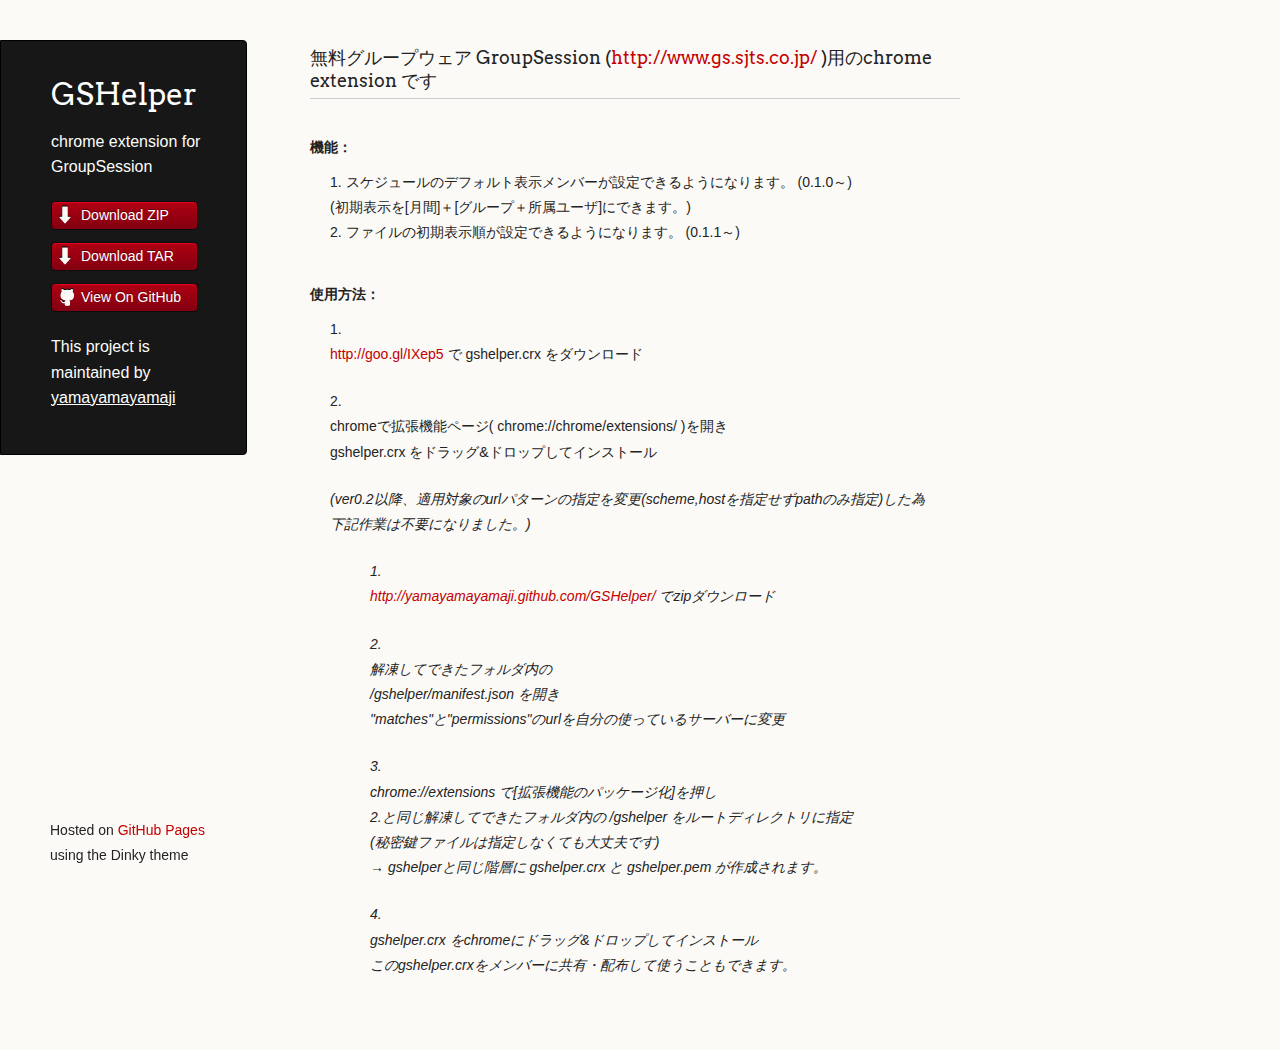
==== index.html @ 356bb2ce "Create gh-pages branch via GitHub" ====
<!doctype html>
<html>
  <head>
    <meta charset="utf-8">
    <meta http-equiv="X-UA-Compatible" content="chrome=1">
    <title>GSHelper by yamayamayamaji</title>

    <link rel="stylesheet" href="stylesheets/styles.css">
    <link rel="stylesheet" href="stylesheets/pygment_trac.css">
    <script src="javascripts/scale.fix.js"></script>
    <meta name="viewport" content="width=device-width, initial-scale=1, user-scalable=no">
    <!--[if lt IE 9]>
    <script src="//html5shiv.googlecode.com/svn/trunk/html5.js"></script>
    <![endif]-->
  </head>
  <body>
    <div class="wrapper">
      <header>
        <h1 class="header">GSHelper</h1>
        <p class="header">chrome extension for GroupSession</p>

        <ul>
          <li class="download"><a class="buttons" href="https://github.com/yamayamayamaji/GSHelper/zipball/master">Download ZIP</a></li>
          <li class="download"><a class="buttons" href="https://github.com/yamayamayamaji/GSHelper/tarball/master">Download TAR</a></li>
          <li><a class="buttons github" href="https://github.com/yamayamayamaji/GSHelper">View On GitHub</a></li>
        </ul>

        <p class="header">This project is maintained by <a class="header name" href="https://github.com/yamayamayamaji">yamayamayamaji</a></p>


      </header>
      <section>
        <h3>無料グループウェア GroupSession (<a href="http://www.gs.sjts.co.jp/">http://www.gs.sjts.co.jp/</a> )用のchrome extension です</h3>

<h4>機能：</h4>

<ol>
<li>スケジュールのデフォルト表示メンバーが設定できるようになります。 (0.1.0～)<br>
(初期表示を[月間]＋[グループ＋所属ユーザ]にできます。)<br>
</li>
<li>ファイルの初期表示順が設定できるようになります。 (0.1.1～)<br>
</li>
</ol><h4>使用方法：</h4>

<ol>
<li><p><a href="http://goo.gl/IXep5">http://goo.gl/IXep5</a> で gshelper.crx をダウンロード  </p></li>
<li><p>chromeで拡張機能ページ( chrome://chrome/extensions/ )を開き<br>
gshelper.crx をドラッグ&amp;ドロップしてインストール  </p></li>
</ol><blockquote>
<p><em>(ver0.2以降、適用対象のurlパターンの指定を変更(scheme,hostを指定せずpathのみ指定)した為<br>
下記作業は不要になりました。)</em></p>

<blockquote>
<ol>
<li><p><a href="http://yamayamayamaji.github.com/GSHelper/">http://yamayamayamaji.github.com/GSHelper/</a> でzipダウンロード  </p></li>
<li><p>解凍してできたフォルダ内の<br>
/gshelper/manifest.json を開き<br>
"matches"と"permissions"のurlを自分の使っているサーバーに変更  </p></li>
<li><p>chrome://extensions で[拡張機能のパッケージ化]を押し<br>
2.と同じ解凍してできたフォルダ内の /gshelper をルートディレクトリに指定<br>
(秘密鍵ファイルは指定しなくても大丈夫です)<br>
→ gshelperと同じ階層に gshelper.crx と gshelper.pem が作成されます。  </p></li>
<li><p>gshelper.crx をchromeにドラッグ&amp;ドロップしてインストール<br>
このgshelper.crxをメンバーに共有・配布して使うこともできます。  </p></li>
</ol>
</blockquote>
</blockquote>
      </section>
      <footer>
        <p><small>Hosted on <a href="https://pages.github.com">GitHub Pages</a> using the Dinky theme</small></p>
      </footer>
    </div>
    <!--[if !IE]><script>fixScale(document);</script><![endif]-->
		          <script type="text/javascript">
            var gaJsHost = (("https:" == document.location.protocol) ? "https://ssl." : "http://www.");
            document.write(unescape("%3Cscript src='" + gaJsHost + "google-analytics.com/ga.js' type='text/javascript'%3E%3C/script%3E"));
          </script>
          <script type="text/javascript">
            try {
              var pageTracker = _gat._getTracker("UA-31829544-2");
            pageTracker._trackPageview();
            } catch(err) {}
          </script>

  </body>
</html>
---- stylesheets/styles.css ----
@import url(https://fonts.googleapis.com/css?family=Arvo:400,700,400italic);

/* MeyerWeb Reset */

html, body, div, span, applet, object, iframe,
h1, h2, h3, h4, h5, h6, p, blockquote, pre,
a, abbr, acronym, address, big, cite, code,
del, dfn, em, img, ins, kbd, q, s, samp,
small, strike, strong, sub, sup, tt, var,
b, u, i, center,
dl, dt, dd, ol, ul, li,
fieldset, form, label, legend,
table, caption, tbody, tfoot, thead, tr, th, td,
article, aside, canvas, details, embed,
figure, figcaption, footer, header, hgroup,
menu, nav, output, ruby, section, summary,
time, mark, audio, video {
  margin: 0;
  padding: 0;
  border: 0;
  font: inherit;
  vertical-align: baseline;
}


/* Base text styles */

body {
  padding:10px 50px 0 0;
  font-family:"Helvetica Neue", Helvetica, Arial, sans-serif;
	font-size: 14px;
	color: #232323;
	background-color: #FBFAF7;
	margin: 0;
	line-height: 1.8em;
	-webkit-font-smoothing: antialiased;

}

h1, h2, h3, h4, h5, h6 {
  color:#232323;
  margin:36px 0 10px;
}

p, ul, ol, table, dl {
  margin:0 0 22px;
}

h1, h2, h3 {
	font-family: Arvo, Monaco, serif;
  line-height:1.3;
	font-weight: normal;
}

h1,h2, h3 {
	display: block;
	border-bottom: 1px solid #ccc;
	padding-bottom: 5px;
}

h1 {
	font-size: 30px;
}

h2 {
	font-size: 24px;
}

h3 {
	font-size: 18px;
}

h4, h5, h6 {
	font-family: Arvo, Monaco, serif;
	font-weight: 700;
}

a {
  color:#C30000;
  font-weight:200;
  text-decoration:none;
}

a:hover {
	text-decoration: underline;
}

a small {
	font-size: 12px;
}

em {
	font-style: italic;
}

strong {
  font-weight:700;
}

ul li {
  list-style: inside;
  padding-left: 25px;
}

ol li {
  list-style: decimal inside;
  padding-left: 20px;
}

blockquote {
  margin: 0;
  padding: 0 0 0 20px;
  font-style: italic;
}

dl, dt, dd, dl p {
	font-color: #444;
}

dl dt {
  font-weight: bold;
}

dl dd {
  padding-left: 20px;
  font-style: italic;
}

dl p {
  padding-left: 20px;
  font-style: italic;
}

hr {
  border:0;
  background:#ccc;
  height:1px;
  margin:0 0 24px;
}

/* Images */

img {
  position: relative;
  margin: 0 auto;
  max-width: 650px;
  padding: 5px;
  margin: 10px 0 32px 0;
  border: 1px solid #ccc;
}


/* Code blocks */

code, pre {
	font-family: Monaco, "Bitstream Vera Sans Mono", "Lucida Console", Terminal, monospace;
  color:#000;
  font-size:14px;
}

pre {
	padding: 4px 12px;
  background: #FDFEFB;
  border-radius:4px;
  border:1px solid #D7D8C8;
  overflow: auto;
  overflow-y: hidden;
	margin-bottom: 32px;
}


/* Tables */

table {
  width:100%;
}

table {
  border: 1px solid #ccc;
  margin-bottom: 32px;
  text-align: left;
 }

th {
  font-family: 'Arvo', Helvetica, Arial, sans-serif;
	font-size: 18px;
	font-weight: normal;
  padding: 10px;
  background: #232323;
  color: #FDFEFB;
 }

td {
  padding: 10px;
	background: #ccc;
 }


/* Wrapper */
.wrapper {
  width:960px;
}


/* Header */

header {
	background-color: #171717;
	color: #FDFDFB;
  width:170px;
  float:left;
  position:fixed;
	border: 1px solid #000;
	-webkit-border-top-right-radius: 4px;
	-webkit-border-bottom-right-radius: 4px;
	-moz-border-radius-topright: 4px;
	-moz-border-radius-bottomright: 4px;
	border-top-right-radius: 4px;
	border-bottom-right-radius: 4px;
	padding: 34px 25px 22px 50px;
	margin: 30px 25px 0 0;
	-webkit-font-smoothing: antialiased;
}

p.header {
	font-size: 16px;
}

h1.header {
	font-family: Arvo, sans-serif;
	font-size: 30px;
	font-weight: 300;
	line-height: 1.3em;
	border-bottom: none;
	margin-top: 0;
}


h1.header, a.header, a.name, header a{
	color: #fff;
}

a.header {
	text-decoration: underline;
}

a.name {
	white-space: nowrap;
}

header ul {
  list-style:none;
  padding:0;
}

header li {
	list-style-type: none;
  width:132px;
  height:15px;
	margin-bottom: 12px;
	line-height: 1em;
	padding: 6px 6px 6px 7px;

	background: #AF0011;
	background: -moz-linear-gradient(top, #AF0011 0%, #820011 100%);
  background: -webkit-gradient(linear, left top, left bottom, color-stop(0%,#f8f8f8), color-stop(100%,#dddddd));
  background: -webkit-linear-gradient(top, #AF0011 0%,#820011 100%);
  background: -o-linear-gradient(top, #AF0011 0%,#820011 100%);
  background: -ms-linear-gradient(top, #AF0011 0%,#820011 100%);
  background: linear-gradient(top, #AF0011 0%,#820011 100%);

	border-radius:4px;
  border:1px solid #0D0D0D;

	-webkit-box-shadow: inset 0px 1px 1px 0 rgba(233,2,38, 1);
	box-shadow: inset 0px 1px 1px 0 rgba(233,2,38, 1);

}

header li:hover {
	background: #C3001D;
	background: -moz-linear-gradient(top, #C3001D 0%, #950119 100%);
  background: -webkit-gradient(linear, left top, left bottom, color-stop(0%,#f8f8f8), color-stop(100%,#dddddd));
  background: -webkit-linear-gradient(top, #C3001D 0%,#950119 100%);
  background: -o-linear-gradient(top, #C3001D 0%,#950119 100%);
  background: -ms-linear-gradient(top, #C3001D 0%,#950119 100%);
  background: linear-gradient(top, #C3001D 0%,#950119 100%);
}

a.buttons {
	-webkit-font-smoothing: antialiased;
	background: url(../images/arrow-down.png) no-repeat;
	font-weight: normal;
	text-shadow: rgba(0, 0, 0, 0.4) 0 -1px 0;
	padding: 2px 2px 2px 22px;
	height: 30px;
}

a.github {
	background: url(../images/octocat-small.png) no-repeat 1px;
}

a.buttons:hover {
	color: #fff;
	text-decoration: none;
}


/* Section - for main page content */

section {
  width:650px;
  float:right;
  padding-bottom:50px;
}


/* Footer */

footer {
  width:170px;
  float:left;
  position:fixed;
  bottom:10px;
	padding-left: 50px;
}

@media print, screen and (max-width: 960px) {

  div.wrapper {
    width:auto;
    margin:0;
  }

  header, section, footer {
    float:none;
    position:static;
    width:auto;
  }

	footer {
		border-top: 1px solid #ccc;
		margin:0 84px 0 50px;
		padding:0;
	}

  header {
    padding-right:320px;
  }

  section {
    padding:20px 84px 20px 50px;
    margin:0 0 20px;
  }

  header a small {
    display:inline;
  }

  header ul {
    position:absolute;
    right:130px;
    top:84px;
  }
}

@media print, screen and (max-width: 720px) {
  body {
    word-wrap:break-word;
  }

  header {
    padding:10px 20px 0;
		margin-right: 0;
  }

	section {
    padding:10px 0 10px 20px;
    margin:0 0 30px;
  }

	footer {
		margin: 0 0 0 30px;
	}

  header ul, header p.view {
    position:static;
  }
}

@media print, screen and (max-width: 480px) {

  header ul li.download {
    display:none;
  }

	footer {
		margin: 0 0 0 20px;
	}

	footer a{
		display:block;
	}

}

@media print {
  body {
    padding:0.4in;
    font-size:12pt;
    color:#444;
  }
}
---- stylesheets/pygment_trac.css ----
.highlight  { background: #ffffff; }
.highlight .c { color: #999988; font-style: italic } /* Comment */
.highlight .err { color: #a61717; background-color: #e3d2d2 } /* Error */
.highlight .k { font-weight: bold } /* Keyword */
.highlight .o { font-weight: bold } /* Operator */
.highlight .cm { color: #999988; font-style: italic } /* Comment.Multiline */
.highlight .cp { color: #999999; font-weight: bold } /* Comment.Preproc */
.highlight .c1 { color: #999988; font-style: italic } /* Comment.Single */
.highlight .cs { color: #999999; font-weight: bold; font-style: italic } /* Comment.Special */
.highlight .gd { color: #000000; background-color: #ffdddd } /* Generic.Deleted */
.highlight .gd .x { color: #000000; background-color: #ffaaaa } /* Generic.Deleted.Specific */
.highlight .ge { font-style: italic } /* Generic.Emph */
.highlight .gr { color: #aa0000 } /* Generic.Error */
.highlight .gh { color: #999999 } /* Generic.Heading */
.highlight .gi { color: #000000; background-color: #ddffdd } /* Generic.Inserted */
.highlight .gi .x { color: #000000; background-color: #aaffaa } /* Generic.Inserted.Specific */
.highlight .go { color: #888888 } /* Generic.Output */
.highlight .gp { color: #555555 } /* Generic.Prompt */
.highlight .gs { font-weight: bold } /* Generic.Strong */
.highlight .gu { color: #800080; font-weight: bold; } /* Generic.Subheading */
.highlight .gt { color: #aa0000 } /* Generic.Traceback */
.highlight .kc { font-weight: bold } /* Keyword.Constant */
.highlight .kd { font-weight: bold } /* Keyword.Declaration */
.highlight .kn { font-weight: bold } /* Keyword.Namespace */
.highlight .kp { font-weight: bold } /* Keyword.Pseudo */
.highlight .kr { font-weight: bold } /* Keyword.Reserved */
.highlight .kt { color: #445588; font-weight: bold } /* Keyword.Type */
.highlight .m { color: #009999 } /* Literal.Number */
.highlight .s { color: #d14 } /* Literal.String */
.highlight .na { color: #008080 } /* Name.Attribute */
.highlight .nb { color: #0086B3 } /* Name.Builtin */
.highlight .nc { color: #445588; font-weight: bold } /* Name.Class */
.highlight .no { color: #008080 } /* Name.Constant */
.highlight .ni { color: #800080 } /* Name.Entity */
.highlight .ne { color: #990000; font-weight: bold } /* Name.Exception */
.highlight .nf { color: #990000; font-weight: bold } /* Name.Function */
.highlight .nn { color: #555555 } /* Name.Namespace */
.highlight .nt { color: #000080 } /* Name.Tag */
.highlight .nv { color: #008080 } /* Name.Variable */
.highlight .ow { font-weight: bold } /* Operator.Word */
.highlight .w { color: #bbbbbb } /* Text.Whitespace */
.highlight .mf { color: #009999 } /* Literal.Number.Float */
.highlight .mh { color: #009999 } /* Literal.Number.Hex */
.highlight .mi { color: #009999 } /* Literal.Number.Integer */
.highlight .mo { color: #009999 } /* Literal.Number.Oct */
.highlight .sb { color: #d14 } /* Literal.String.Backtick */
.highlight .sc { color: #d14 } /* Literal.String.Char */
.highlight .sd { color: #d14 } /* Literal.String.Doc */
.highlight .s2 { color: #d14 } /* Literal.String.Double */
.highlight .se { color: #d14 } /* Literal.String.Escape */
.highlight .sh { color: #d14 } /* Literal.String.Heredoc */
.highlight .si { color: #d14 } /* Literal.String.Interpol */
.highlight .sx { color: #d14 } /* Literal.String.Other */
.highlight .sr { color: #009926 } /* Literal.String.Regex */
.highlight .s1 { color: #d14 } /* Literal.String.Single */
.highlight .ss { color: #990073 } /* Literal.String.Symbol */
.highlight .bp { color: #999999 } /* Name.Builtin.Pseudo */
.highlight .vc { color: #008080 } /* Name.Variable.Class */
.highlight .vg { color: #008080 } /* Name.Variable.Global */
.highlight .vi { color: #008080 } /* Name.Variable.Instance */
.highlight .il { color: #009999 } /* Literal.Number.Integer.Long */

.type-csharp .highlight .k { color: #0000FF }
.type-csharp .highlight .kt { color: #0000FF }
.type-csharp .highlight .nf { color: #000000; font-weight: normal }
.type-csharp .highlight .nc { color: #2B91AF }
.type-csharp .highlight .nn { color: #000000 }
.type-csharp .highlight .s { color: #A31515 }
.type-csharp .highlight .sc { color: #A31515 }
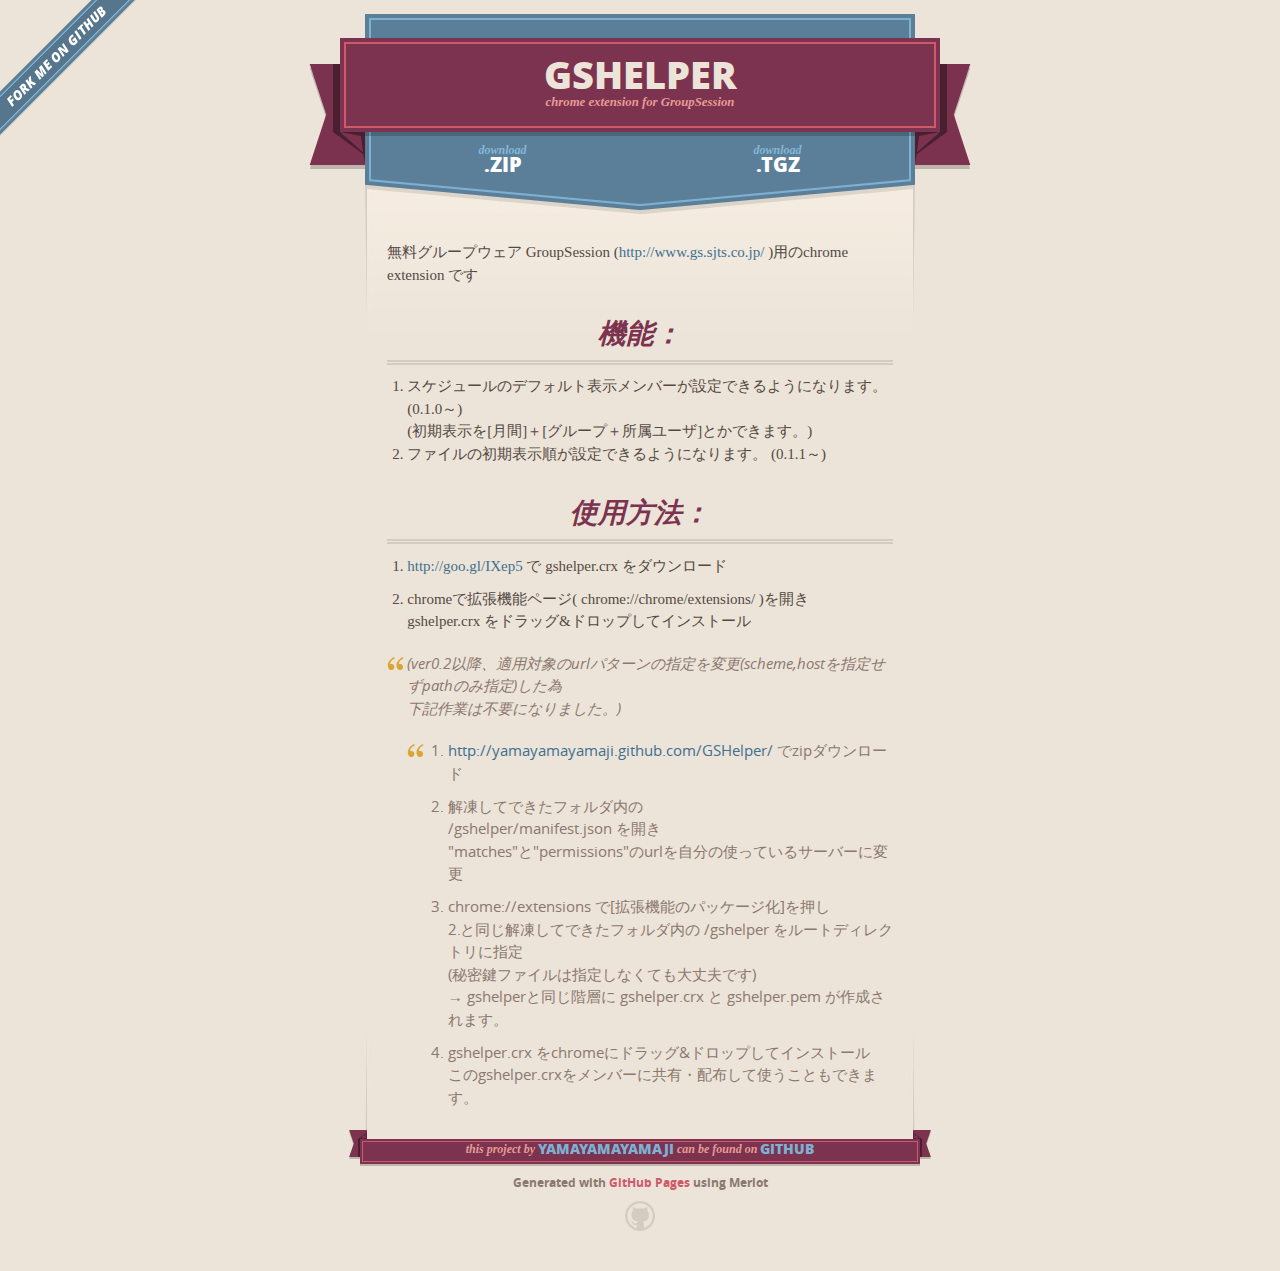
==== commit 66493513: "Create gh-pages branch via GitHub" ====
--- a/index.html
+++ b/index.html
@@ -1,42 +1,58 @@
-<!doctype html>
+<!DOCTYPE html>
 <html>
   <head>
-    <meta charset="utf-8">
+    <meta charset='utf-8'>
     <meta http-equiv="X-UA-Compatible" content="chrome=1">
+    <meta name="viewport" content="width=640" />
+
+    <link rel="stylesheet" href="stylesheets/core.css" media="screen"/>
+    <link rel="stylesheet" href="stylesheets/mobile.css" media="handheld, only screen and (max-device-width:640px)"/>
+    <link rel="stylesheet" href="stylesheets/pygment_trac.css"/>
+
+    <script type="text/javascript" src="javascripts/modernizr.js"></script>
+    <script type="text/javascript" src="https://ajax.googleapis.com/ajax/libs/jquery/1.7.1/jquery.min.js"></script>
+    <script type="text/javascript" src="javascripts/headsmart.min.js"></script>
+    <script type="text/javascript">
+      $(document).ready(function () {
+        $('#main_content').headsmart()
+      })
+    </script>
     <title>GSHelper by yamayamayamaji</title>
+  </head>
 
-    <link rel="stylesheet" href="stylesheets/styles.css">
-    <link rel="stylesheet" href="stylesheets/pygment_trac.css">
-    <script src="javascripts/scale.fix.js"></script>
-    <meta name="viewport" content="width=device-width, initial-scale=1, user-scalable=no">
-    <!--[if lt IE 9]>
-    <script src="//html5shiv.googlecode.com/svn/trunk/html5.js"></script>
-    <![endif]-->
-  </head>
   <body>
-    <div class="wrapper">
+    <a id="forkme_banner" href="https://github.com/yamayamayamaji/GSHelper">View on GitHub</a>
+    <div class="shell">
+
       <header>
-        <h1 class="header">GSHelper</h1>
-        <p class="header">chrome extension for GroupSession</p>
+        <span class="ribbon-outer">
+          <span class="ribbon-inner">
+            <h1>GSHelper</h1>
+            <h2>chrome extension for GroupSession</h2>
+          </span>
+          <span class="left-tail"></span>
+          <span class="right-tail"></span>
+        </span>
+      </header>
 
-        <ul>
-          <li class="download"><a class="buttons" href="https://github.com/yamayamayamaji/GSHelper/zipball/master">Download ZIP</a></li>
-          <li class="download"><a class="buttons" href="https://github.com/yamayamayamaji/GSHelper/tarball/master">Download TAR</a></li>
-          <li><a class="buttons github" href="https://github.com/yamayamayamaji/GSHelper">View On GitHub</a></li>
-        </ul>
-
-        <p class="header">This project is maintained by <a class="header name" href="https://github.com/yamayamayamaji">yamayamayamaji</a></p>
+      <section id="downloads">
+        <span class="inner">
+          <a href="https://github.com/yamayamayamaji/GSHelper/zipball/master" class="zip"><em>download</em> .ZIP</a><a href="https://github.com/yamayamayamaji/GSHelper/tarball/master" class="tgz"><em>download</em> .TGZ</a>
+        </span>
+      </section>
 
 
-      </header>
-      <section>
-        <h3>無料グループウェア GroupSession (<a href="http://www.gs.sjts.co.jp/">http://www.gs.sjts.co.jp/</a> )用のchrome extension です</h3>
+      <span class="banner-fix"></span>
+
+
+      <section id="main_content">
+        <p>無料グループウェア GroupSession (<a href="http://www.gs.sjts.co.jp/">http://www.gs.sjts.co.jp/</a> )用のchrome extension です  </p>
 
 <h4>機能：</h4>
 
 <ol>
 <li>スケジュールのデフォルト表示メンバーが設定できるようになります。 (0.1.0～)<br>
-(初期表示を[月間]＋[グループ＋所属ユーザ]にできます。)<br>
+(初期表示を[月間]＋[グループ＋所属ユーザ]とかできます。)<br>
 </li>
 <li>ファイルの初期表示順が設定できるようになります。 (0.1.1～)<br>
 </li>
@@ -66,12 +82,22 @@
 </blockquote>
 </blockquote>
       </section>
+
       <footer>
-        <p><small>Hosted on <a href="https://pages.github.com">GitHub Pages</a> using the Dinky theme</small></p>
+        <span class="ribbon-outer">
+          <span class="ribbon-inner">
+            <p>this project by <a href="https://github.com/yamayamayamaji">yamayamayamaji</a> can be found on <a href="https://github.com/yamayamayamaji/GSHelper">GitHub</a></p>
+          </span>
+          <span class="left-tail"></span>
+          <span class="right-tail"></span>
+        </span>
+        <p>Generated with <a href="http://pages.github.com">GitHub Pages</a> using Merlot</p>
+        <span class="octocat"></span>
       </footer>
+
     </div>
-    <!--[if !IE]><script>fixScale(document);</script><![endif]-->
-		          <script type="text/javascript">
+
+              <script type="text/javascript">
             var gaJsHost = (("https:" == document.location.protocol) ? "https://ssl." : "http://www.");
             document.write(unescape("%3Cscript src='" + gaJsHost + "google-analytics.com/ga.js' type='text/javascript'%3E%3C/script%3E"));
           </script>
@@ -83,4 +109,4 @@
           </script>
 
   </body>
-</html>+</html>
--- a/stylesheets/core.css
+++ b/stylesheets/core.css
@@ -0,0 +1,3 @@
+@import url("screen.css");
+@import url("non-screen.css") handheld;
+@import url("non-screen.css") only screen and (max-device-width:640px);--- a/stylesheets/mobile.css
+++ b/stylesheets/mobile.css
@@ -0,0 +1,510 @@
+/* Generated by Font Squirrel (http://www.fontsquirrel.com) on February 9, 2012 */
+
+
+@font-face {
+  font-family: 'Open Sans';
+  src: url('../fonts/opensans-regular-webfont.eot');
+  src: url('../fonts/opensans-regular-webfont.eot?#iefix') format('embedded-opentype'),
+       url('../fonts/opensans-regular-webfont.woff') format('woff'),
+       url('../fonts/opensans-regular-webfont.ttf') format('truetype'),
+       url('../fonts/opensans-regular-webfont.svg#OpenSansRegular') format('svg');
+  font-weight: normal;
+  font-style: normal;
+}
+
+@font-face {
+  font-family: 'Open Sans';
+  src: url('../fonts/opensans-italic-webfont.eot');
+  src: url('../fonts/opensans-italic-webfont.eot?#iefix') format('embedded-opentype'),
+       url('../fonts/opensans-italic-webfont.woff') format('woff'),
+       url('../fonts/opensans-italic-webfont.ttf') format('truetype'),
+       url('../fonts/opensans-italic-webfont.svg#OpenSansItalic') format('svg');
+  font-weight: normal;
+  font-style: italic;
+}
+
+@font-face {
+  font-family: 'Open Sans';
+  src: url('../fonts/opensans-bold-webfont.eot');
+  src: url('../fonts/opensans-bold-webfont.eot?#iefix') format('embedded-opentype'),
+       url('../fonts/opensans-bold-webfont.woff') format('woff'),
+       url('../fonts/opensans-bold-webfont.ttf') format('truetype'),
+       url('../fonts/opensans-bold-webfont.svg#OpenSansBold') format('svg');
+  font-weight: bold;
+  font-style: normal;
+}
+
+@font-face {
+  font-family: 'Open Sans';
+  src: url('../fonts/opensans-bolditalic-webfont.eot');
+  src: url('../fonts/opensans-bolditalic-webfont.eot?#iefix') format('embedded-opentype'),
+       url('../fonts/opensans-bolditalic-webfont.woff') format('woff'),
+       url('../fonts/opensans-bolditalic-webfont.ttf') format('truetype'),
+       url('../fonts/opensans-bolditalic-webfont.svg#OpenSansBoldItalic') format('svg');
+  font-weight: bold;
+  font-style: italic;
+}
+
+@font-face {
+  font-family: 'Open Sans';
+  src: url('../fonts/opensans-extrabold-webfont.eot');
+  src: url('../fonts/opensans-extrabold-webfont.eot?#iefix') format('embedded-opentype'),
+       url('../fonts/opensans-extrabold-webfont.woff') format('woff'),
+       url('../fonts/opensans-extrabold-webfont.ttf') format('truetype'),
+       url('../fonts/opensans-extrabold-webfont.svg#OpenSansExtrabold') format('svg');
+  font-weight: bolder;
+  font-style: normal;
+}
+
+
+/* http://meyerweb.com/eric/tools/css/reset/ 
+   v2.0 | 20110126
+   License: none (public domain)
+*/
+
+html, body, div, span, applet, object, iframe,
+h1, h2, h3, h4, h5, h6, p, blockquote, pre,
+a, abbr, acronym, address, big, cite, code,
+del, dfn, em, img, ins, kbd, q, s, samp,
+small, strike, strong, sub, sup, tt, var,
+b, u, i, center,
+dl, dt, dd, ol, ul, li,
+fieldset, form, label, legend,
+table, caption, tbody, tfoot, thead, tr, th, td,
+article, aside, canvas, details, embed, 
+figure, figcaption, footer, header, hgroup, 
+menu, nav, output, ruby, section, summary,
+time, mark, audio, video {
+  margin: 0;
+  padding: 0;
+  border: 0;
+  font-size: 100%;
+  font: inherit;
+  vertical-align: baseline;
+}
+/* HTML5 display-role reset for older browsers */
+article, aside, details, figcaption, figure, 
+footer, header, hgroup, menu, nav, section {
+  display: block;
+}
+body {
+  line-height: 1;
+}
+ol, ul {
+  list-style: none;
+}
+blockquote, q {
+  quotes: none;
+}
+blockquote:before, blockquote:after,
+q:before, q:after {
+  content: '';
+  content: none;
+}
+table {
+  border-collapse: collapse;
+  border-spacing: 0;
+}
+
+header, footer, section {
+  display: block;
+  position: relative;
+}
+
+/* STYLES */
+
+div.shell {
+  display: block;
+  width: 640px;
+  margin: 0 auto;
+}
+
+a#forkme_banner {
+  display: none;
+}
+
+/* header */
+
+header {
+  position: relative;
+  z-index: 2;
+  margin: 0;
+  max-width: 640px;
+  top: 51px;
+}
+
+header span.ribbon-inner {
+  position: relative;
+  display: block;
+  background-color: #cd596b;
+  border: 8px solid #7c334f;
+  padding: 6px;
+  z-index: 1;
+}
+
+header span.left-tail, header span.right-tail {
+  position: relative;
+  display: block;
+  width: 19px;
+  height: 10px;
+  background: transparent url(../images/ribbon-tail-sprite-2x.png) 0 0 no-repeat;
+  position: absolute;
+  bottom: -10px;
+  z-index: 0;
+}
+
+header span.left-tail {
+  background-position: 0 0;
+  left: 0;
+}
+
+header span.right-tail {
+  background-position: -19px 0;
+  right: 0;
+}
+
+header h1 {
+  background-color: #7c334f;
+  font-size: 2em;
+  font-weight: bolder;
+  font-style: normal;
+  text-transform: uppercase;
+  color: #ece4d8;
+  text-align: center;
+  line-height:1;  
+  padding: 14px 20px 0;
+}
+
+header h2 {
+  background-color: #7c334f;
+  font: bold italic .85em/1.5 Georgia, Times, “Times New Roman”, serif;
+  color: #e69b95;
+  padding-bottom: 14px;
+  margin-top: -3px;
+  text-align: center;
+}
+
+section#downloads {
+  position: relative;
+  display: block;
+  height: 171px;
+  width: 602px;
+  padding-bottom: 150px;
+  margin: 51px auto -250px;
+  z-index: 1;
+  background: transparent url(../images/shield.png) center 0 no-repeat;
+}
+
+section#downloads a {
+  display: none;
+}
+
+span.banner-fix {
+  background: transparent url(../images/shield-fallback.png) center top no-repeat;
+  display: block;
+  height: 31px;
+  position: absolute;
+  width: 640px;
+  top: 20px;
+
+}
+
+section#main_content {
+  z-index: 2;
+  padding: 20px 40px 0;
+  min-height:185px;
+}
+
+/* footer */
+
+footer {
+  background: none;
+  padding-top: 104px;
+  margin: -94px auto 40px;
+  max-width:640px;
+  text-align: center;
+}
+
+footer span.ribbon-outer {
+  display: block;
+  position: relative;
+  border-bottom: 2px solid #bdb6ad;
+}
+
+footer span.ribbon-inner {
+  position: relative;
+  display: block;
+  background-color: #cd596b;
+  border: 8px solid #7c334f;
+  padding: 6px;
+  z-index: 1;
+}
+
+footer p {
+  font-family: 'Open Sans', sans-serif;
+  font-weight: bold;
+  font-size: .6em;
+  color: #8b786f;
+}
+
+footer a {
+  color: #cd596b;
+}
+
+footer span.ribbon-inner p {
+  background-color: #7c334f;
+  margin: 0;
+  color: #e69b95;
+  font: bold italic 22px/1 Georgia, Times, “Times New Roman”, serif;
+  height: auto;
+  line-height: 1.1;
+  padding: 20px 0px 10px;
+}
+
+footer span.ribbon-inner a {
+  display: block;
+  position: relative;
+  bottom: 0;
+  color: #7eb0d2;
+  font-family: 'Open Sans', sans-serif;
+  text-transform: uppercase;
+  font-style: normal;
+  font-weight: bolder;
+  font-size: 38px;
+  padding-bottom: 10px;
+}
+
+footer span.ribbon-inner a:hover {
+  color: #7eb0d2;
+}
+
+footer span.left-tail, footer span.right-tail {
+  position: relative;
+  display: block;
+  width: 23px;
+  height: 126px;
+  background: transparent url(../images/small-ribbon-tail-sprite-2x.png) 0 0 no-repeat;
+  position: absolute;
+  top: -126px;
+  z-index: 0;
+}
+
+footer span.left-tail {
+  background-position: 0 0;
+  left: 0;
+}
+
+footer span.right-tail {
+  background-position: -23px 0;
+  right: 0;
+}
+
+footer span.octocat {
+  background: transparent url(../images/octocat-2x.png) 0 0 no-repeat;
+  display: block;
+  width: 60px;
+  height: 60px;
+  margin: 20px auto 0;}
+
+/* content */
+
+body {
+  background: #ece4d8;
+  font: normal normal 30px/1.5 Georgia, Palatino,” Palatino Linotype”, Times, “Times New Roman”, serif;
+  color: #544943;
+  -webkit-font-smoothing: antialiased;
+}
+
+a, a:hover {
+  color: #417090;
+}
+
+a {
+  text-decoration: none;
+}
+
+a:hover {
+  text-decoration: underline;
+}
+
+h1,h2,h3,h4,h5,h6 {
+  font-family: 'Open Sans', sans-serif;
+  font-weight: bold;
+}
+
+p {
+  margin: .7em 0 0;
+}
+
+strong {
+  font-weight: bold;
+}
+
+em {
+  font-style: italic;
+}
+
+ol {
+  margin: .7em 0;
+  list-style-type: decimal;
+  padding-left: 1.35em;
+}
+
+ul {
+  margin: .7em 0;
+  padding-left: 1.35em;
+}
+
+ul li {
+  padding-left: 20px;
+  background: transparent url(../images/chevron-2x.png) left 15px no-repeat;
+}
+
+blockquote {
+  font-family: 'Open Sans', sans-serif;
+  margin: 20px 0;
+  color: #8b786f;
+  padding-left: 1.35em;
+  background: transparent url('../images/blockquote-gfx-2x.png') 0 8px no-repeat;
+}
+
+img {
+  -webkit-box-shadow: 0px 4px 0px #bdb6ad;
+  -moz-box-shadow: 0px 4px 0px #bdb6ad;
+  box-shadow: 0px 4px 0px #bdb6ad;
+  border: 4px solid #fff6e9;
+  max-width: 556px;
+}
+
+hr {
+  border: none;
+  outline: none;
+  height: 42px;
+  background: transparent url('../images/hr-2x.jpg') center center repeat-x;
+  margin: 0 0 20px;
+}
+
+code {
+  background: #fff6e9;
+  font: normal normal .9em/1.7 "Lucida Sans Typewriter", "Lucida Console", Monaco, "Bitstream Vera Sans Mono", monospace;
+  padding: 0 5px 1px;
+}
+
+pre {
+  margin: 10px 0 20px;
+  padding: .7em;
+  background: #fff6e9;
+  border-bottom: 4px solid #bdb6ad;
+  font: normal normal .9em/1.7 "Lucida Sans Typewriter", "Lucida Console", Monaco, "Bitstream Vera Sans Mono", monospace;
+  overflow: auto;
+}
+
+table {
+  background: #fff6e9;
+  display: table;
+  width: 100%;
+  border-collapse: separate;
+  border-bottom: 4px solid #bdb6ad;
+  margin: 10px 0;
+}
+
+tr {
+  display: table-row;
+}
+
+th {
+  display: table-cell;
+  padding: 2px 10px;
+  border: solid #ece4d8;
+  border-width: 0 4px 4px 0;
+  color: #cd596b;
+  font-family: 'Open Sans', sans-serif;
+  font-weight: bold;
+  font-size: .85em;
+}
+
+td {
+  display: table-cell;
+  padding: 0 .7em;
+  border: solid #ece4d8;
+  border-width: 0 4px 4px 0;
+}
+
+td:last-child, th:last-child {
+  border-right: none;
+}
+
+tr:last-child td {
+  border-bottom: none;
+}
+
+dl {
+  margin: .7em 0 20px;
+}
+
+dt {
+  font-family: 'Open Sans', sans-serif;
+  font-weight: bold;
+}
+
+dd {
+  padding-left: 1.35em;
+}
+
+dd p:first-child {
+  margin-top: 0;
+}
+
+/* Content based headers */
+
+#main_content > .header-level-1:first-child,
+#main_content > .header-level-2:first-child,
+#main_content > .header-level-3:first-child,
+#main_content > .header-level-4:first-child,
+#main_content > .header-level-5:first-child,
+#main_content > .header-level-6:first-child {
+  margin-top: 0;
+}
+
+.header-level-1 {
+  font-size: 1.85em;
+  border-bottom: .2em double #d3ccc1;
+  color: #7c334f;
+  text-align: center;
+  font-style: italic;
+  margin: 1.1em 0 .38em;
+  line-height: 1.2;
+  padding-bottom: 10px
+}
+
+.header-level-2 {
+  font-size: 1.58em;
+  color: #7c334f;
+  margin: .95em 0 .5em;
+  border-bottom: .1em solid #D3CCC1;
+  line-height: 1.2;
+  padding-bottom: 10px
+}
+
+.header-level-3 {
+  margin: 20px 0 10px;
+  font-size: 1.45em;
+}
+
+.header-level-4 {
+  margin: .6em 0;
+  font-size: 1.2em;
+  color: #cd596b;
+}
+
+.header-level-5 {
+  margin: .7em 0;
+  font-size: 1em;
+  color: #8b786f;
+}
+
+.header-level-6 {
+  margin: .8em 0;
+  font-size: .85em;
+  font-style: italic;
+}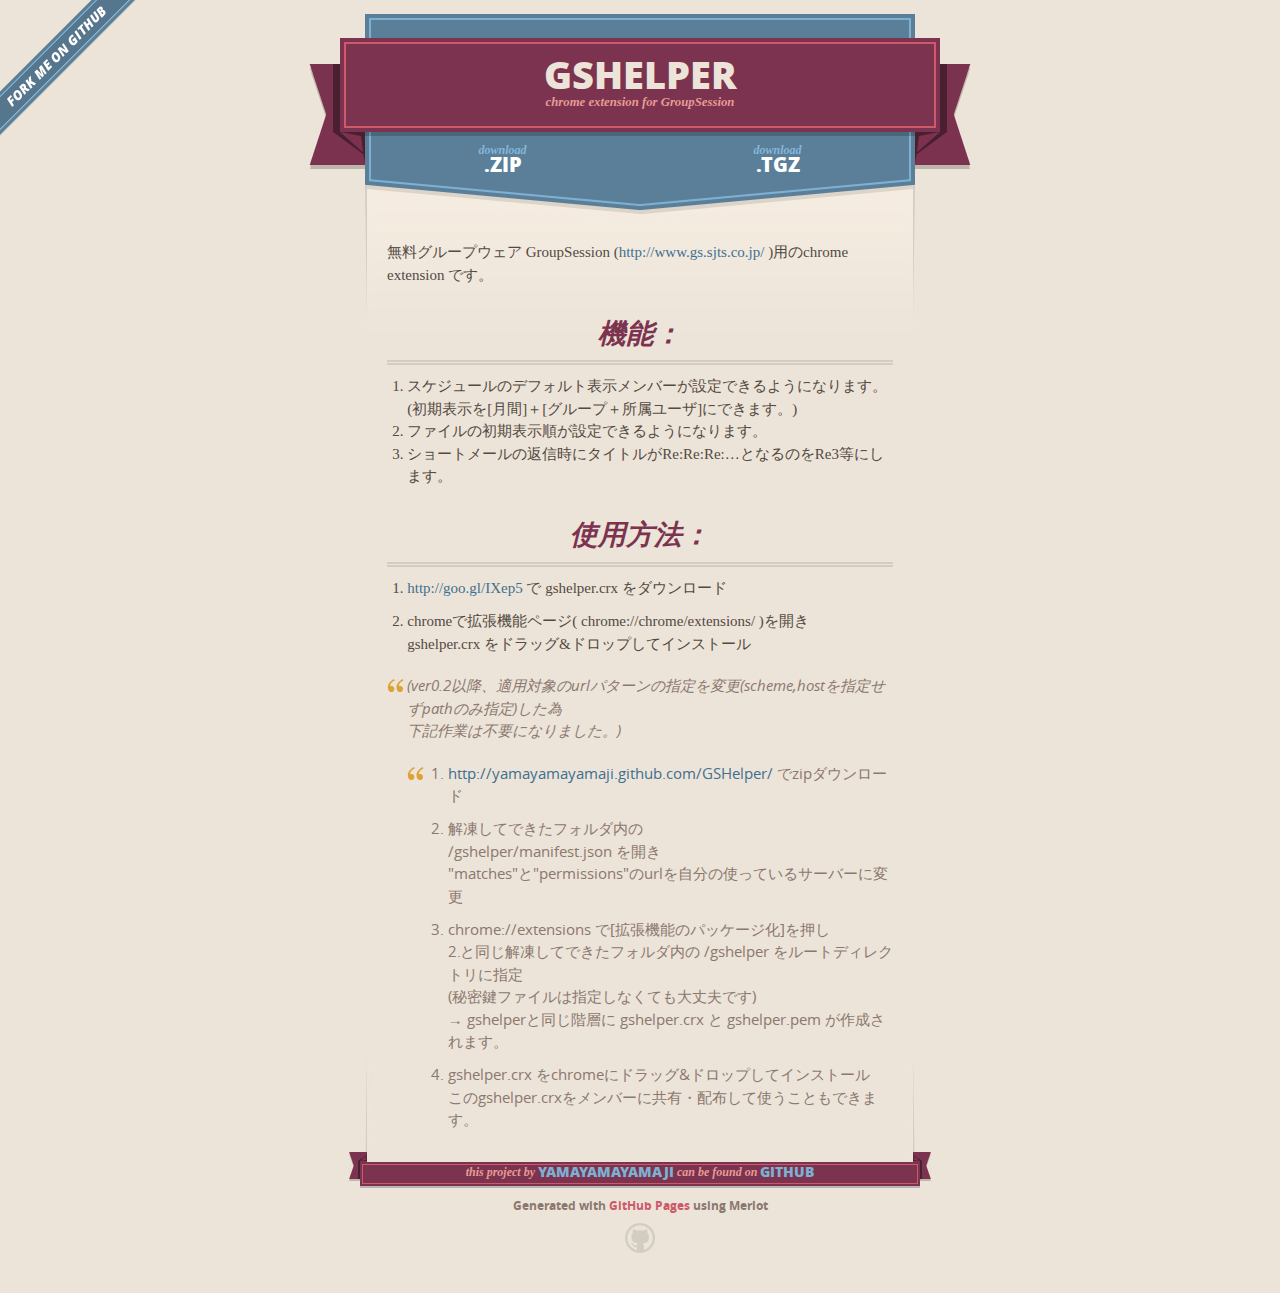
==== commit 4555c2a1: "Create gh-pages branch via GitHub" ====
--- a/index.html
+++ b/index.html
@@ -46,15 +46,17 @@
 
 
       <section id="main_content">
-        <p>無料グループウェア GroupSession (<a href="http://www.gs.sjts.co.jp/">http://www.gs.sjts.co.jp/</a> )用のchrome extension です  </p>
+        <p>無料グループウェア GroupSession (<a href="http://www.gs.sjts.co.jp/">http://www.gs.sjts.co.jp/</a> )用のchrome extension です。  </p>
 
 <h4>機能：</h4>
 
 <ol>
-<li>スケジュールのデフォルト表示メンバーが設定できるようになります。 (0.1.0～)<br>
-(初期表示を[月間]＋[グループ＋所属ユーザ]とかできます。)<br>
+<li>スケジュールのデフォルト表示メンバーが設定できるようになります。<br>
+(初期表示を[月間]＋[グループ＋所属ユーザ]にできます。)<br>
 </li>
-<li>ファイルの初期表示順が設定できるようになります。 (0.1.1～)<br>
+<li>ファイルの初期表示順が設定できるようになります。<br>
+</li>
+<li>ショートメールの返信時にタイトルがRe:Re:Re:…となるのをRe3等にします。<br>
 </li>
 </ol><h4>使用方法：</h4>
 
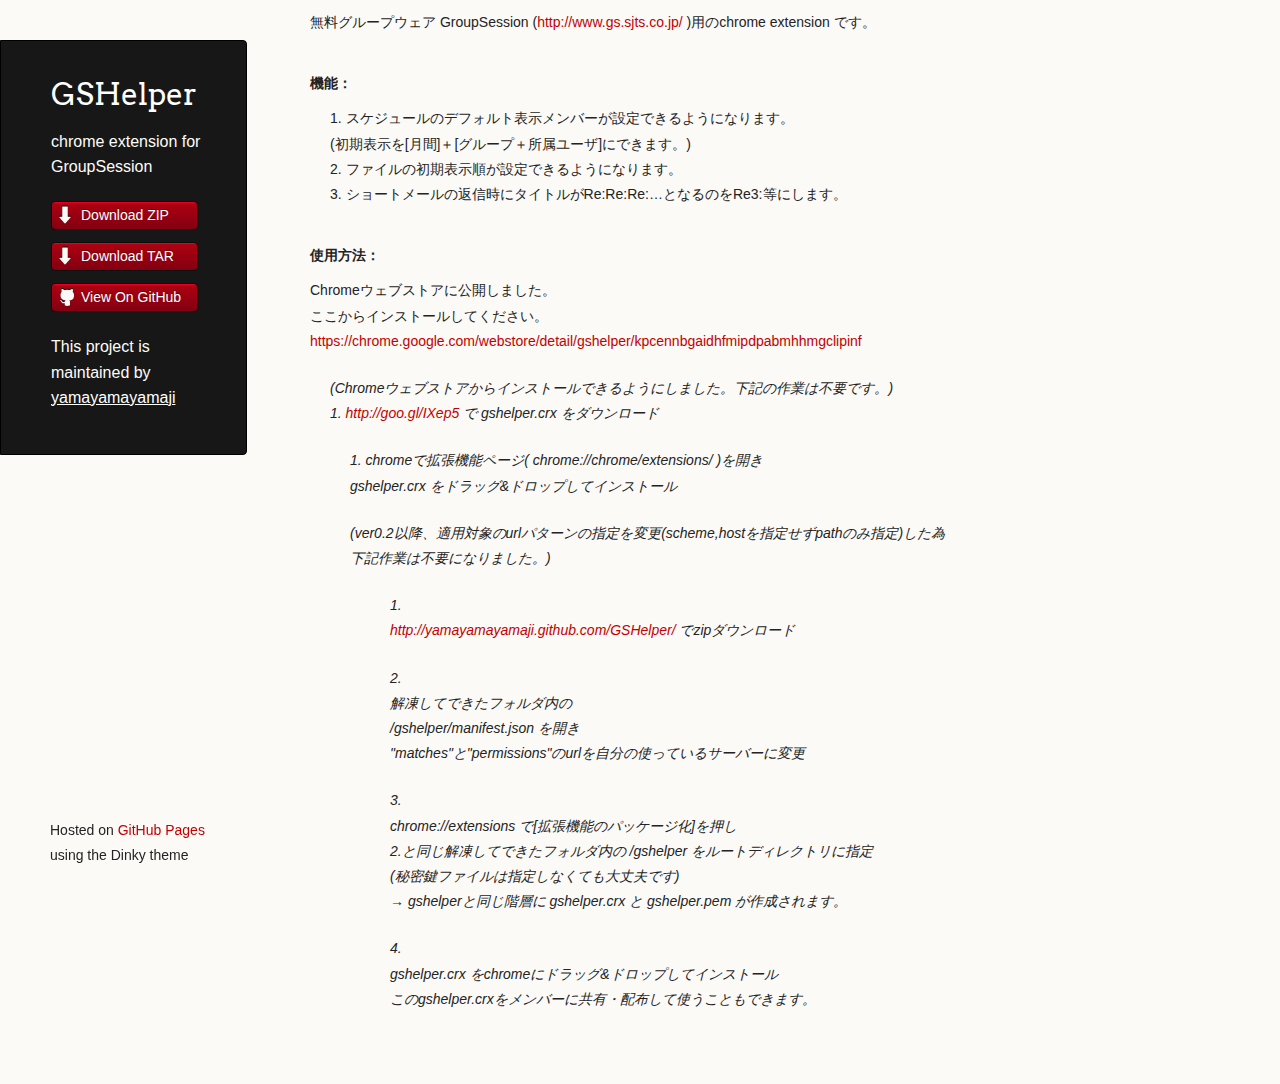
==== commit 0f9811f9: "Create gh-pages branch via GitHub" ====
--- a/index.html
+++ b/index.html
@@ -1,51 +1,35 @@
-<!DOCTYPE html>
+<!doctype html>
 <html>
   <head>
-    <meta charset='utf-8'>
+    <meta charset="utf-8">
     <meta http-equiv="X-UA-Compatible" content="chrome=1">
-    <meta name="viewport" content="width=640" />
+    <title>GSHelper by yamayamayamaji</title>
 
-    <link rel="stylesheet" href="stylesheets/core.css" media="screen"/>
-    <link rel="stylesheet" href="stylesheets/mobile.css" media="handheld, only screen and (max-device-width:640px)"/>
-    <link rel="stylesheet" href="stylesheets/pygment_trac.css"/>
+    <link rel="stylesheet" href="stylesheets/styles.css">
+    <link rel="stylesheet" href="stylesheets/pygment_trac.css">
+    <script src="javascripts/scale.fix.js"></script>
+    <meta name="viewport" content="width=device-width, initial-scale=1, user-scalable=no">
+    <!--[if lt IE 9]>
+    <script src="//html5shiv.googlecode.com/svn/trunk/html5.js"></script>
+    <![endif]-->
+  </head>
+  <body>
+    <div class="wrapper">
+      <header>
+        <h1 class="header">GSHelper</h1>
+        <p class="header">chrome extension for GroupSession</p>
 
-    <script type="text/javascript" src="javascripts/modernizr.js"></script>
-    <script type="text/javascript" src="https://ajax.googleapis.com/ajax/libs/jquery/1.7.1/jquery.min.js"></script>
-    <script type="text/javascript" src="javascripts/headsmart.min.js"></script>
-    <script type="text/javascript">
-      $(document).ready(function () {
-        $('#main_content').headsmart()
-      })
-    </script>
-    <title>GSHelper by yamayamayamaji</title>
-  </head>
+        <ul>
+          <li class="download"><a class="buttons" href="https://github.com/yamayamayamaji/GSHelper/zipball/master">Download ZIP</a></li>
+          <li class="download"><a class="buttons" href="https://github.com/yamayamayamaji/GSHelper/tarball/master">Download TAR</a></li>
+          <li><a class="buttons github" href="https://github.com/yamayamayamaji/GSHelper">View On GitHub</a></li>
+        </ul>
 
-  <body>
-    <a id="forkme_banner" href="https://github.com/yamayamayamaji/GSHelper">View on GitHub</a>
-    <div class="shell">
-
-      <header>
-        <span class="ribbon-outer">
-          <span class="ribbon-inner">
-            <h1>GSHelper</h1>
-            <h2>chrome extension for GroupSession</h2>
-          </span>
-          <span class="left-tail"></span>
-          <span class="right-tail"></span>
-        </span>
-      </header>
-
-      <section id="downloads">
-        <span class="inner">
-          <a href="https://github.com/yamayamayamaji/GSHelper/zipball/master" class="zip"><em>download</em> .ZIP</a><a href="https://github.com/yamayamayamaji/GSHelper/tarball/master" class="tgz"><em>download</em> .TGZ</a>
-        </span>
-      </section>
+        <p class="header">This project is maintained by <a class="header name" href="https://github.com/yamayamayamaji">yamayamayamaji</a></p>
 
 
-      <span class="banner-fix"></span>
-
-
-      <section id="main_content">
+      </header>
+      <section>
         <p>無料グループウェア GroupSession (<a href="http://www.gs.sjts.co.jp/">http://www.gs.sjts.co.jp/</a> )用のchrome extension です。  </p>
 
 <h4>機能：</h4>
@@ -56,15 +40,23 @@
 </li>
 <li>ファイルの初期表示順が設定できるようになります。<br>
 </li>
-<li>ショートメールの返信時にタイトルがRe:Re:Re:…となるのをRe3等にします。<br>
+<li>ショートメールの返信時にタイトルがRe:Re:Re:…となるのをRe3:等にします。<br>
 </li>
 </ol><h4>使用方法：</h4>
 
+<p>Chromeウェブストアに公開しました。<br>
+ここからインストールしてください。<br><a href="https://chrome.google.com/webstore/detail/gshelper/kpcennbgaidhfmipdpabmhhmgclipinf">https://chrome.google.com/webstore/detail/gshelper/kpcennbgaidhfmipdpabmhhmgclipinf</a>  </p>
+
+<blockquote>
+<p><em>(Chromeウェブストアからインストールできるようにしました。下記の作業は不要です。)</em><br>
+1. <a href="http://goo.gl/IXep5">http://goo.gl/IXep5</a> で gshelper.crx をダウンロード  </p>
+
 <ol>
-<li><p><a href="http://goo.gl/IXep5">http://goo.gl/IXep5</a> で gshelper.crx をダウンロード  </p></li>
-<li><p>chromeで拡張機能ページ( chrome://chrome/extensions/ )を開き<br>
-gshelper.crx をドラッグ&amp;ドロップしてインストール  </p></li>
-</ol><blockquote>
+<li>chromeで拡張機能ページ( chrome://chrome/extensions/ )を開き<br>
+gshelper.crx をドラッグ&amp;ドロップしてインストール<br>
+</li>
+</ol>
+<blockquote>
 <p><em>(ver0.2以降、適用対象のurlパターンの指定を変更(scheme,hostを指定せずpathのみ指定)した為<br>
 下記作業は不要になりました。)</em></p>
 
@@ -83,23 +75,14 @@
 </ol>
 </blockquote>
 </blockquote>
+</blockquote>
       </section>
-
       <footer>
-        <span class="ribbon-outer">
-          <span class="ribbon-inner">
-            <p>this project by <a href="https://github.com/yamayamayamaji">yamayamayamaji</a> can be found on <a href="https://github.com/yamayamayamaji/GSHelper">GitHub</a></p>
-          </span>
-          <span class="left-tail"></span>
-          <span class="right-tail"></span>
-        </span>
-        <p>Generated with <a href="http://pages.github.com">GitHub Pages</a> using Merlot</p>
-        <span class="octocat"></span>
+        <p><small>Hosted on <a href="https://pages.github.com">GitHub Pages</a> using the Dinky theme</small></p>
       </footer>
-
     </div>
-
-              <script type="text/javascript">
+    <!--[if !IE]><script>fixScale(document);</script><![endif]-->
+		          <script type="text/javascript">
             var gaJsHost = (("https:" == document.location.protocol) ? "https://ssl." : "http://www.");
             document.write(unescape("%3Cscript src='" + gaJsHost + "google-analytics.com/ga.js' type='text/javascript'%3E%3C/script%3E"));
           </script>
@@ -111,4 +94,4 @@
           </script>
 
   </body>
-</html>
+</html>--- a/stylesheets/styles.css
+++ b/stylesheets/styles.css
@@ -0,0 +1,413 @@
+@import url(https://fonts.googleapis.com/css?family=Arvo:400,700,400italic);
+
+/* MeyerWeb Reset */
+
+html, body, div, span, applet, object, iframe,
+h1, h2, h3, h4, h5, h6, p, blockquote, pre,
+a, abbr, acronym, address, big, cite, code,
+del, dfn, em, img, ins, kbd, q, s, samp,
+small, strike, strong, sub, sup, tt, var,
+b, u, i, center,
+dl, dt, dd, ol, ul, li,
+fieldset, form, label, legend,
+table, caption, tbody, tfoot, thead, tr, th, td,
+article, aside, canvas, details, embed,
+figure, figcaption, footer, header, hgroup,
+menu, nav, output, ruby, section, summary,
+time, mark, audio, video {
+  margin: 0;
+  padding: 0;
+  border: 0;
+  font: inherit;
+  vertical-align: baseline;
+}
+
+
+/* Base text styles */
+
+body {
+  padding:10px 50px 0 0;
+  font-family:"Helvetica Neue", Helvetica, Arial, sans-serif;
+	font-size: 14px;
+	color: #232323;
+	background-color: #FBFAF7;
+	margin: 0;
+	line-height: 1.8em;
+	-webkit-font-smoothing: antialiased;
+
+}
+
+h1, h2, h3, h4, h5, h6 {
+  color:#232323;
+  margin:36px 0 10px;
+}
+
+p, ul, ol, table, dl {
+  margin:0 0 22px;
+}
+
+h1, h2, h3 {
+	font-family: Arvo, Monaco, serif;
+  line-height:1.3;
+	font-weight: normal;
+}
+
+h1,h2, h3 {
+	display: block;
+	border-bottom: 1px solid #ccc;
+	padding-bottom: 5px;
+}
+
+h1 {
+	font-size: 30px;
+}
+
+h2 {
+	font-size: 24px;
+}
+
+h3 {
+	font-size: 18px;
+}
+
+h4, h5, h6 {
+	font-family: Arvo, Monaco, serif;
+	font-weight: 700;
+}
+
+a {
+  color:#C30000;
+  font-weight:200;
+  text-decoration:none;
+}
+
+a:hover {
+	text-decoration: underline;
+}
+
+a small {
+	font-size: 12px;
+}
+
+em {
+	font-style: italic;
+}
+
+strong {
+  font-weight:700;
+}
+
+ul li {
+  list-style: inside;
+  padding-left: 25px;
+}
+
+ol li {
+  list-style: decimal inside;
+  padding-left: 20px;
+}
+
+blockquote {
+  margin: 0;
+  padding: 0 0 0 20px;
+  font-style: italic;
+}
+
+dl, dt, dd, dl p {
+	font-color: #444;
+}
+
+dl dt {
+  font-weight: bold;
+}
+
+dl dd {
+  padding-left: 20px;
+  font-style: italic;
+}
+
+dl p {
+  padding-left: 20px;
+  font-style: italic;
+}
+
+hr {
+  border:0;
+  background:#ccc;
+  height:1px;
+  margin:0 0 24px;
+}
+
+/* Images */
+
+img {
+  position: relative;
+  margin: 0 auto;
+  max-width: 650px;
+  padding: 5px;
+  margin: 10px 0 32px 0;
+  border: 1px solid #ccc;
+}
+
+
+/* Code blocks */
+
+code, pre {
+	font-family: Monaco, "Bitstream Vera Sans Mono", "Lucida Console", Terminal, monospace;
+  color:#000;
+  font-size:14px;
+}
+
+pre {
+	padding: 4px 12px;
+  background: #FDFEFB;
+  border-radius:4px;
+  border:1px solid #D7D8C8;
+  overflow: auto;
+  overflow-y: hidden;
+	margin-bottom: 32px;
+}
+
+
+/* Tables */
+
+table {
+  width:100%;
+}
+
+table {
+  border: 1px solid #ccc;
+  margin-bottom: 32px;
+  text-align: left;
+ }
+
+th {
+  font-family: 'Arvo', Helvetica, Arial, sans-serif;
+	font-size: 18px;
+	font-weight: normal;
+  padding: 10px;
+  background: #232323;
+  color: #FDFEFB;
+ }
+
+td {
+  padding: 10px;
+	background: #ccc;
+ }
+
+
+/* Wrapper */
+.wrapper {
+  width:960px;
+}
+
+
+/* Header */
+
+header {
+	background-color: #171717;
+	color: #FDFDFB;
+  width:170px;
+  float:left;
+  position:fixed;
+	border: 1px solid #000;
+	-webkit-border-top-right-radius: 4px;
+	-webkit-border-bottom-right-radius: 4px;
+	-moz-border-radius-topright: 4px;
+	-moz-border-radius-bottomright: 4px;
+	border-top-right-radius: 4px;
+	border-bottom-right-radius: 4px;
+	padding: 34px 25px 22px 50px;
+	margin: 30px 25px 0 0;
+	-webkit-font-smoothing: antialiased;
+}
+
+p.header {
+	font-size: 16px;
+}
+
+h1.header {
+	font-family: Arvo, sans-serif;
+	font-size: 30px;
+	font-weight: 300;
+	line-height: 1.3em;
+	border-bottom: none;
+	margin-top: 0;
+}
+
+
+h1.header, a.header, a.name, header a{
+	color: #fff;
+}
+
+a.header {
+	text-decoration: underline;
+}
+
+a.name {
+	white-space: nowrap;
+}
+
+header ul {
+  list-style:none;
+  padding:0;
+}
+
+header li {
+	list-style-type: none;
+  width:132px;
+  height:15px;
+	margin-bottom: 12px;
+	line-height: 1em;
+	padding: 6px 6px 6px 7px;
+
+	background: #AF0011;
+	background: -moz-linear-gradient(top, #AF0011 0%, #820011 100%);
+  background: -webkit-gradient(linear, left top, left bottom, color-stop(0%,#f8f8f8), color-stop(100%,#dddddd));
+  background: -webkit-linear-gradient(top, #AF0011 0%,#820011 100%);
+  background: -o-linear-gradient(top, #AF0011 0%,#820011 100%);
+  background: -ms-linear-gradient(top, #AF0011 0%,#820011 100%);
+  background: linear-gradient(top, #AF0011 0%,#820011 100%);
+
+	border-radius:4px;
+  border:1px solid #0D0D0D;
+
+	-webkit-box-shadow: inset 0px 1px 1px 0 rgba(233,2,38, 1);
+	box-shadow: inset 0px 1px 1px 0 rgba(233,2,38, 1);
+
+}
+
+header li:hover {
+	background: #C3001D;
+	background: -moz-linear-gradient(top, #C3001D 0%, #950119 100%);
+  background: -webkit-gradient(linear, left top, left bottom, color-stop(0%,#f8f8f8), color-stop(100%,#dddddd));
+  background: -webkit-linear-gradient(top, #C3001D 0%,#950119 100%);
+  background: -o-linear-gradient(top, #C3001D 0%,#950119 100%);
+  background: -ms-linear-gradient(top, #C3001D 0%,#950119 100%);
+  background: linear-gradient(top, #C3001D 0%,#950119 100%);
+}
+
+a.buttons {
+	-webkit-font-smoothing: antialiased;
+	background: url(../images/arrow-down.png) no-repeat;
+	font-weight: normal;
+	text-shadow: rgba(0, 0, 0, 0.4) 0 -1px 0;
+	padding: 2px 2px 2px 22px;
+	height: 30px;
+}
+
+a.github {
+	background: url(../images/octocat-small.png) no-repeat 1px;
+}
+
+a.buttons:hover {
+	color: #fff;
+	text-decoration: none;
+}
+
+
+/* Section - for main page content */
+
+section {
+  width:650px;
+  float:right;
+  padding-bottom:50px;
+}
+
+
+/* Footer */
+
+footer {
+  width:170px;
+  float:left;
+  position:fixed;
+  bottom:10px;
+	padding-left: 50px;
+}
+
+@media print, screen and (max-width: 960px) {
+
+  div.wrapper {
+    width:auto;
+    margin:0;
+  }
+
+  header, section, footer {
+    float:none;
+    position:static;
+    width:auto;
+  }
+
+	footer {
+		border-top: 1px solid #ccc;
+		margin:0 84px 0 50px;
+		padding:0;
+	}
+
+  header {
+    padding-right:320px;
+  }
+
+  section {
+    padding:20px 84px 20px 50px;
+    margin:0 0 20px;
+  }
+
+  header a small {
+    display:inline;
+  }
+
+  header ul {
+    position:absolute;
+    right:130px;
+    top:84px;
+  }
+}
+
+@media print, screen and (max-width: 720px) {
+  body {
+    word-wrap:break-word;
+  }
+
+  header {
+    padding:10px 20px 0;
+		margin-right: 0;
+  }
+
+	section {
+    padding:10px 0 10px 20px;
+    margin:0 0 30px;
+  }
+
+	footer {
+		margin: 0 0 0 30px;
+	}
+
+  header ul, header p.view {
+    position:static;
+  }
+}
+
+@media print, screen and (max-width: 480px) {
+
+  header ul li.download {
+    display:none;
+  }
+
+	footer {
+		margin: 0 0 0 20px;
+	}
+
+	footer a{
+		display:block;
+	}
+
+}
+
+@media print {
+  body {
+    padding:0.4in;
+    font-size:12pt;
+    color:#444;
+  }
+}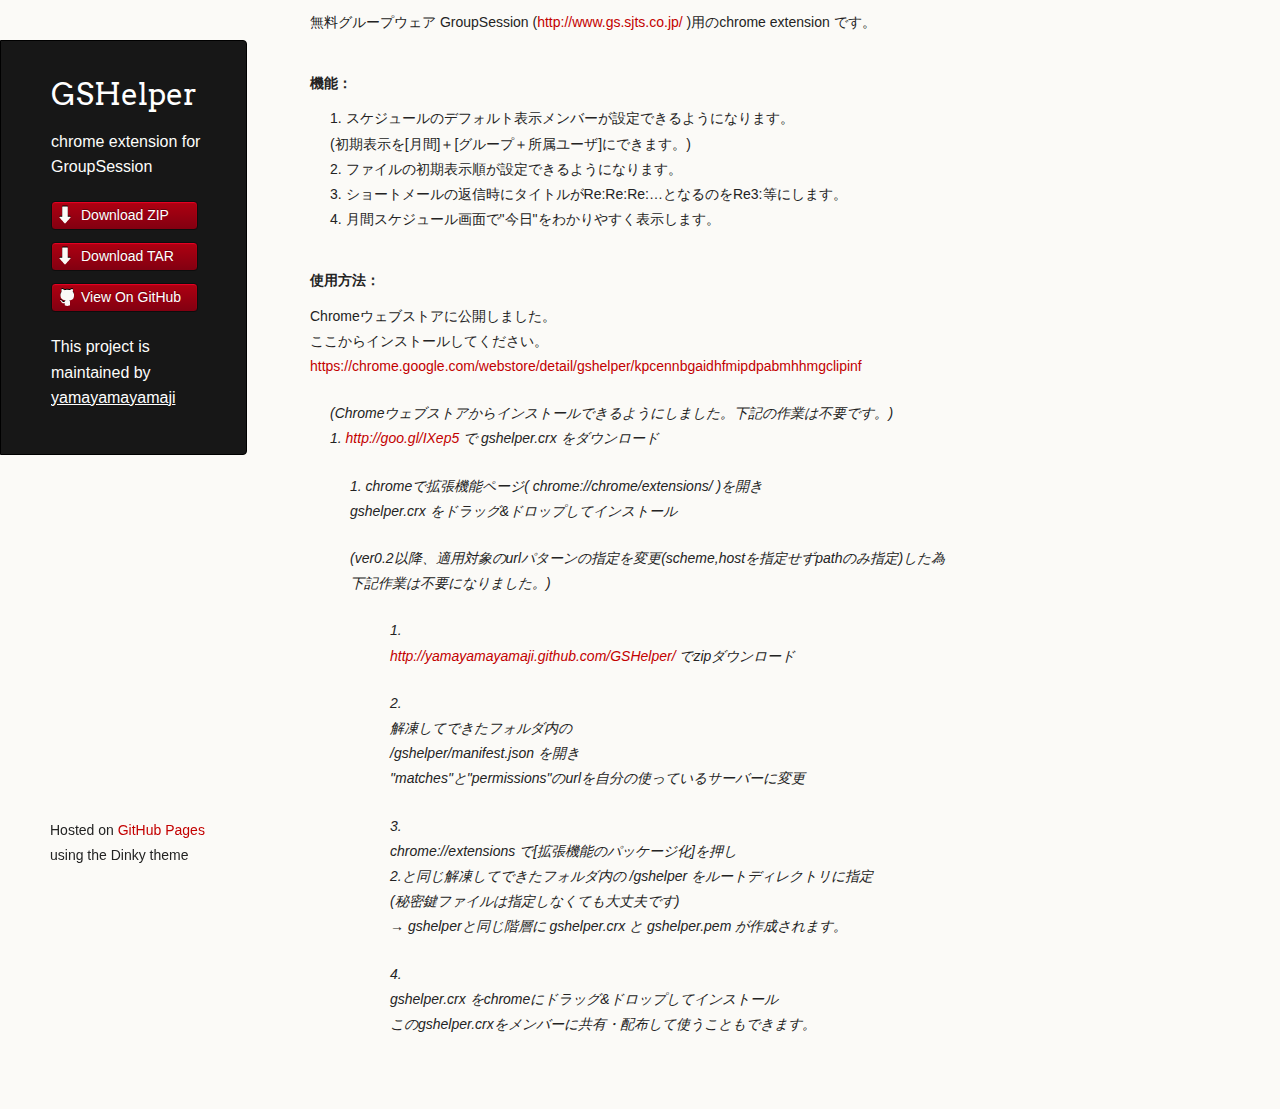
==== commit 8f74e4c8: "Create gh-pages branch via GitHub" ====
--- a/index.html
+++ b/index.html
@@ -41,6 +41,8 @@
 <li>ファイルの初期表示順が設定できるようになります。<br>
 </li>
 <li>ショートメールの返信時にタイトルがRe:Re:Re:…となるのをRe3:等にします。<br>
+</li>
+<li>月間スケジュール画面で"今日"をわかりやすく表示します。<br>
 </li>
 </ol><h4>使用方法：</h4>
 
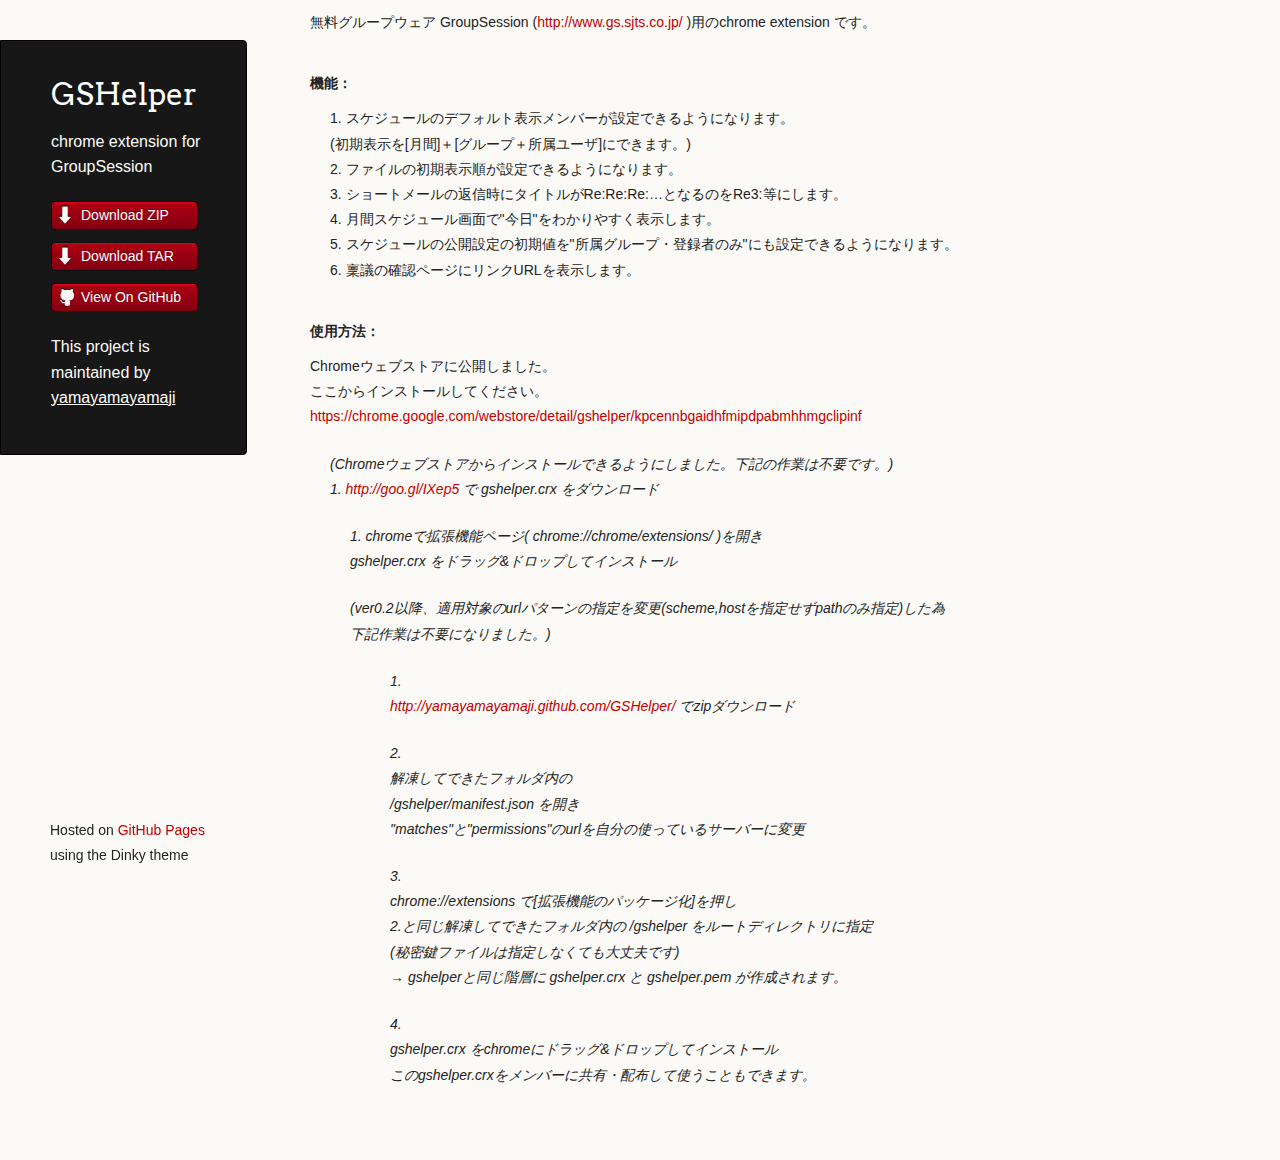
==== commit 622c2d1f: "Create gh-pages branch via GitHub" ====
--- a/index.html
+++ b/index.html
@@ -43,6 +43,10 @@
 <li>ショートメールの返信時にタイトルがRe:Re:Re:…となるのをRe3:等にします。<br>
 </li>
 <li>月間スケジュール画面で"今日"をわかりやすく表示します。<br>
+</li>
+<li>スケジュールの公開設定の初期値を"所属グループ・登録者のみ"にも設定できるようになります。<br>
+</li>
+<li>稟議の確認ページにリンクURLを表示します。<br>
 </li>
 </ol><h4>使用方法：</h4>
 
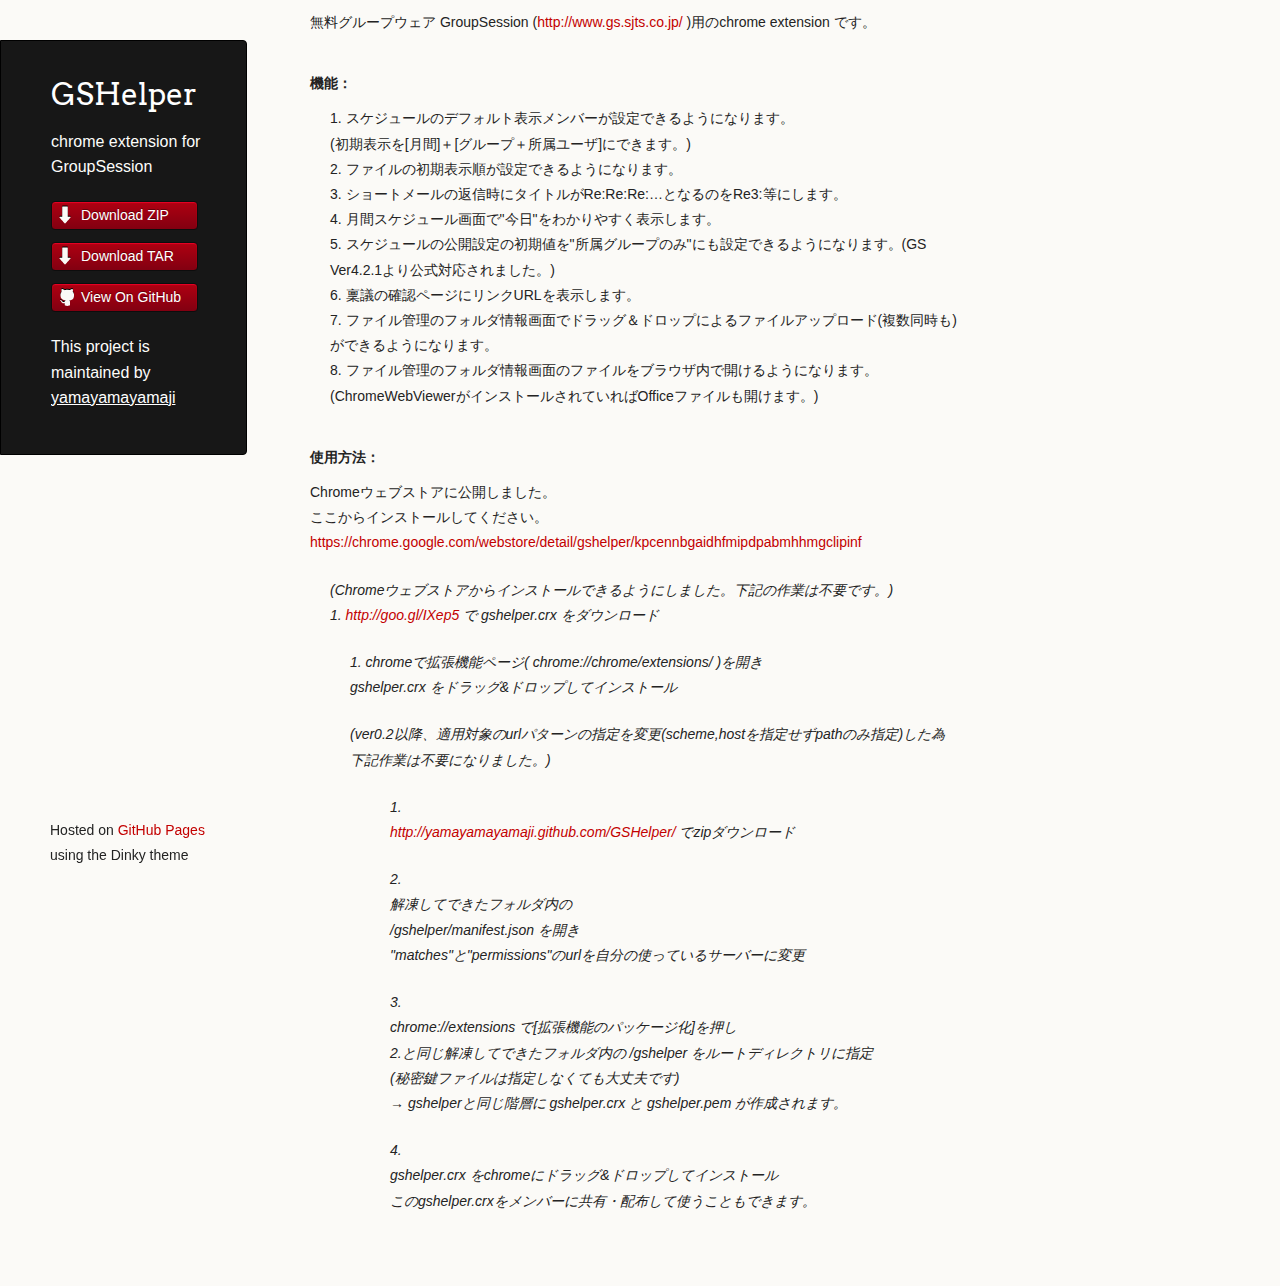
==== commit 1e8a290b: "Create gh-pages branch via GitHub" ====
--- a/index.html
+++ b/index.html
@@ -32,7 +32,8 @@
       <section>
         <p>無料グループウェア GroupSession (<a href="http://www.gs.sjts.co.jp/">http://www.gs.sjts.co.jp/</a> )用のchrome extension です。  </p>
 
-<h4>機能：</h4>
+<h4>
+<a name="%E6%A9%9F%E8%83%BD" class="anchor" href="#%E6%A9%9F%E8%83%BD"><span class="octicon octicon-link"></span></a>機能：</h4>
 
 <ol>
 <li>スケジュールのデフォルト表示メンバーが設定できるようになります。<br>
@@ -44,11 +45,17 @@
 </li>
 <li>月間スケジュール画面で"今日"をわかりやすく表示します。<br>
 </li>
-<li>スケジュールの公開設定の初期値を"所属グループ・登録者のみ"にも設定できるようになります。<br>
+<li>スケジュールの公開設定の初期値を"所属グループのみ"にも設定できるようになります。(GS Ver4.2.1より公式対応されました。)<br>
 </li>
 <li>稟議の確認ページにリンクURLを表示します。<br>
 </li>
-</ol><h4>使用方法：</h4>
+<li>ファイル管理のフォルダ情報画面でドラッグ＆ドロップによるファイルアップロード(複数同時も)ができるようになります。<br>
+</li>
+<li>ファイル管理のフォルダ情報画面のファイルをブラウザ内で開けるようになります。<br>
+(ChromeWebViewerがインストールされていればOfficeファイルも開けます。)<br>
+</li>
+</ol><h4>
+<a name="%E4%BD%BF%E7%94%A8%E6%96%B9%E6%B3%95" class="anchor" href="#%E4%BD%BF%E7%94%A8%E6%96%B9%E6%B3%95"><span class="octicon octicon-link"></span></a>使用方法：</h4>
 
 <p>Chromeウェブストアに公開しました。<br>
 ここからインストールしてください。<br><a href="https://chrome.google.com/webstore/detail/gshelper/kpcennbgaidhfmipdpabmhhmgclipinf">https://chrome.google.com/webstore/detail/gshelper/kpcennbgaidhfmipdpabmhhmgclipinf</a>  </p>
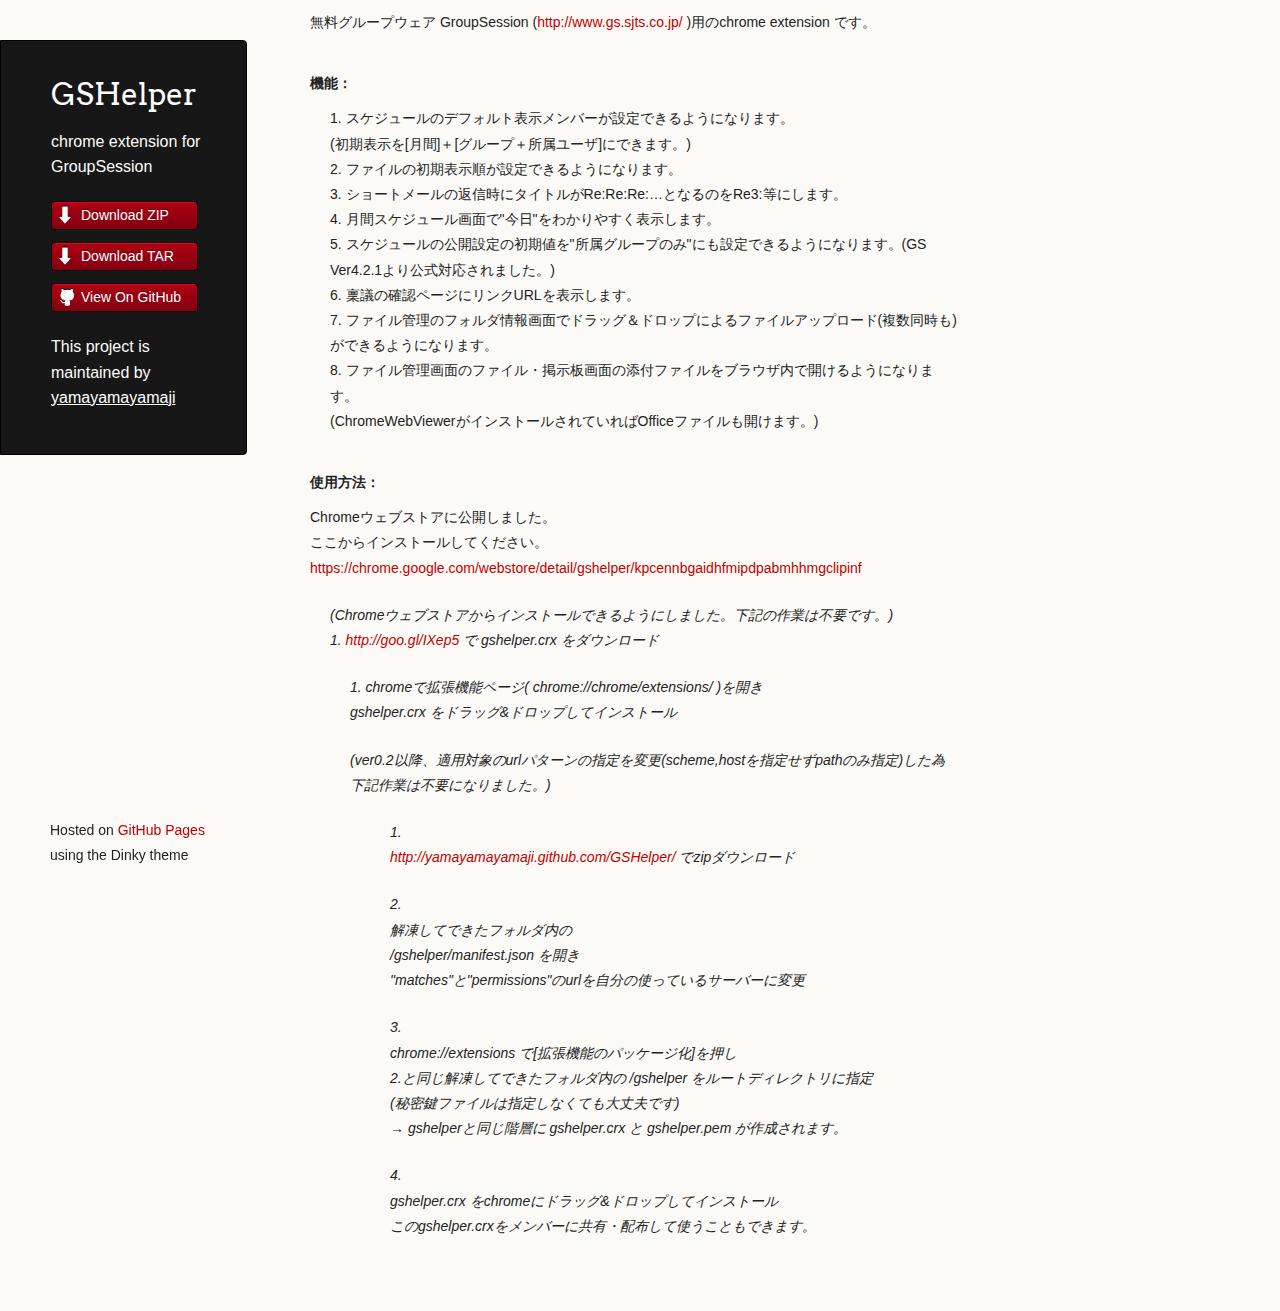
==== commit 8553f5c0: "Create gh-pages branch via GitHub" ====
--- a/index.html
+++ b/index.html
@@ -51,7 +51,7 @@
 </li>
 <li>ファイル管理のフォルダ情報画面でドラッグ＆ドロップによるファイルアップロード(複数同時も)ができるようになります。<br>
 </li>
-<li>ファイル管理のフォルダ情報画面のファイルをブラウザ内で開けるようになります。<br>
+<li>ファイル管理画面のファイル・掲示板画面の添付ファイルをブラウザ内で開けるようになります。<br>
 (ChromeWebViewerがインストールされていればOfficeファイルも開けます。)<br>
 </li>
 </ol><h4>
